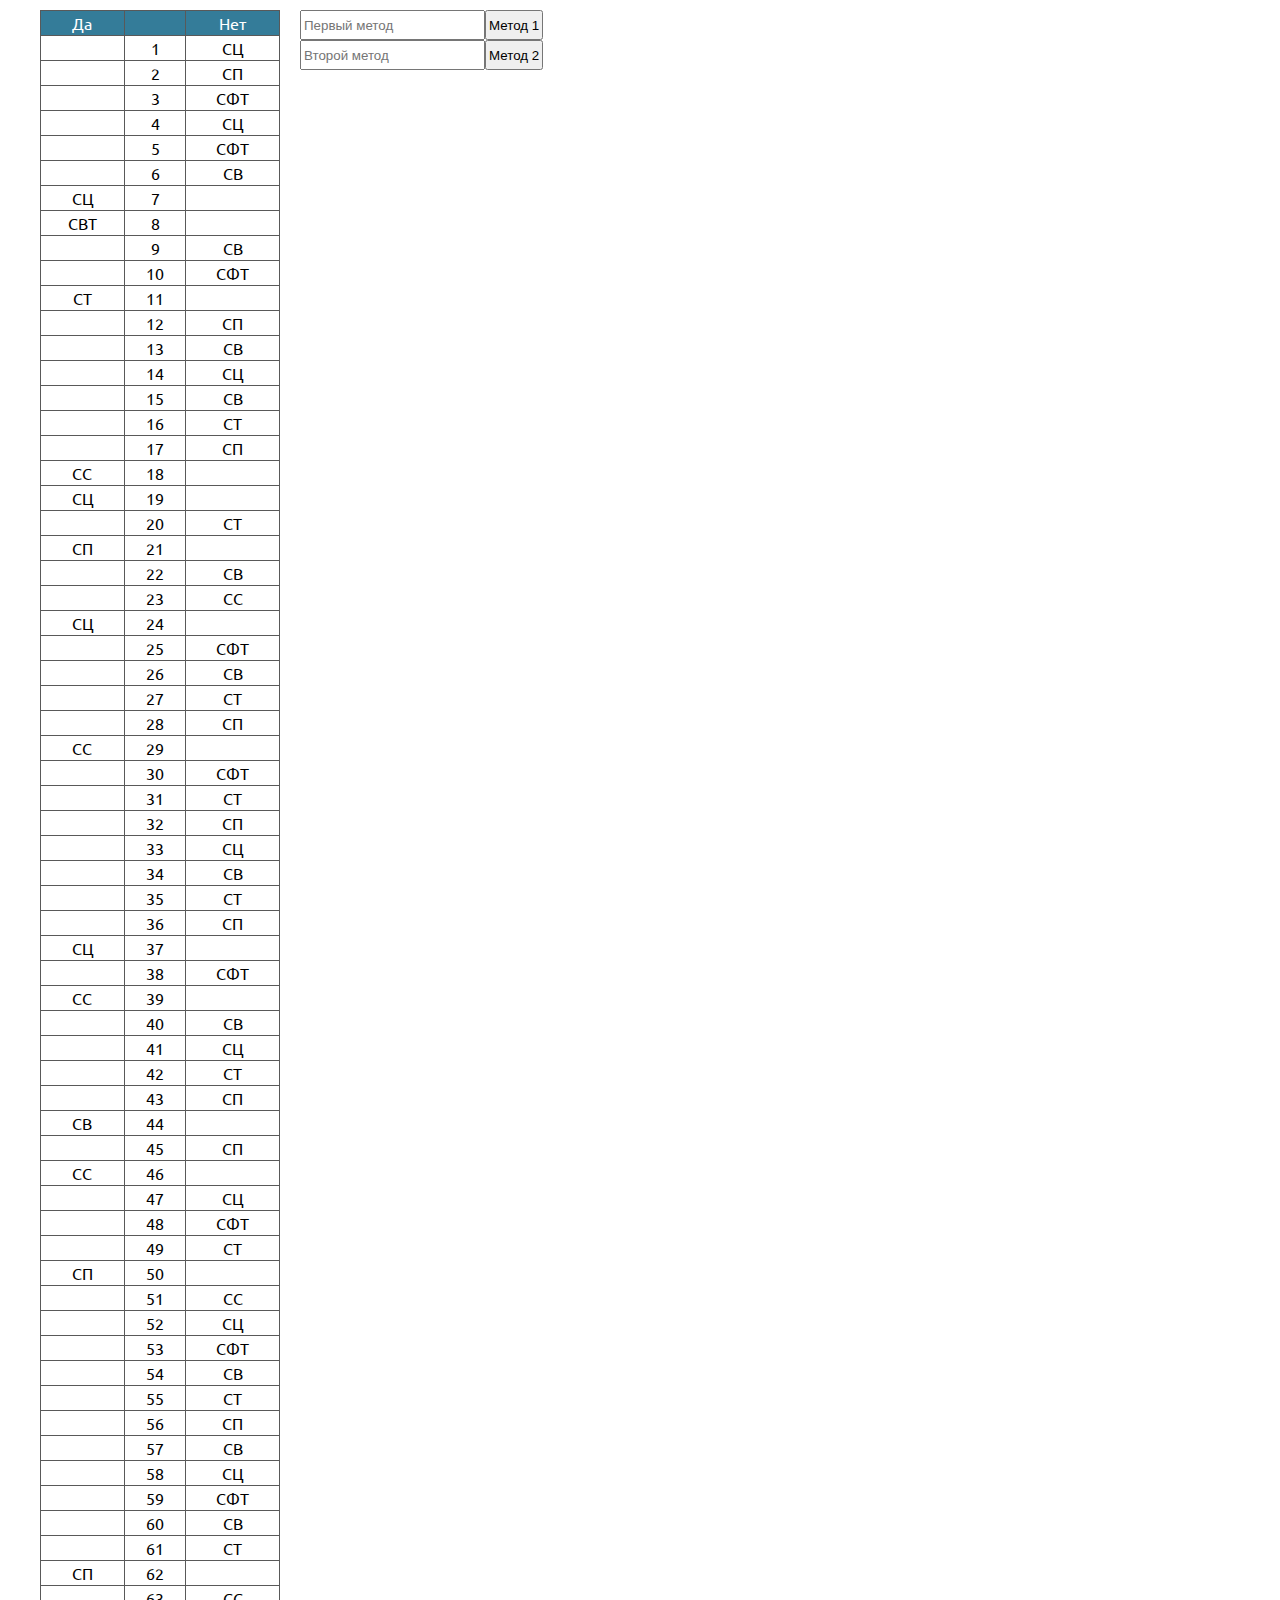
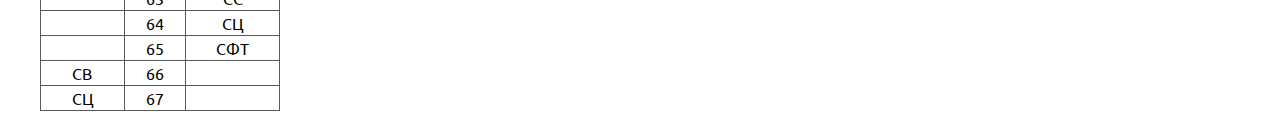
==== index.html @ 8d02353c "fix" ====
<!DOCTYPE html>
<html lang="en">

<head>
	<meta charset="UTF-8">
	<meta http-equiv="X-UA-Compatible" content="IE=edge">
	<meta name="viewport" content="width=device-width, initial-scale=1.0">
	<link rel="stylesheet" href="./style.css">
	<title>Document</title>
</head>

<body>
	<table class="main-table">
		<th>Да</th>
		<th> </th>
		<th>Нет</th>
		<tr>
		</tr>
	</table>
<div class="info-block">
		<form action="#">
			<input placeholder="Первый метод" class="answers-input" type="text">
			<button class="answers-btn">Метод 1</button>
		</form>
		<form action="#">
			<input placeholder="Второй метод" class="answers-input-2" type="text">
			<button class="answers-btn-2">Метод 2</button>
		</form>
		<div class="r-block"></div>
</div>
<div class="sec-info-block">

</div>
	<script src="./test3.js"></script>
	<script src="./script.js"></script>
</body>

</html>
---- style.css ----
@import url(https://fonts.googleapis.com/css?family=Ubuntu:regular);
body{
	font-family: Ubuntu;
	font-weight: 400;
	display: flex;
	margin: 0 auto;
	width: 1200px;
	padding: 10px;
	justify-content: flex-start;
	column-gap: 20px;
}
table{
	width: 20%;
	border-collapse:collapse;
	border-spacing:0;
	height: auto;
}
td, th {
	border: 1px solid #595959;
}
td, th {
	text-align: center;
	padding: 2px;
	width: 20px;
	height: 20px;
}
table th {
	background: #347c99; 
	color: #fff; 
	font-weight: normal;
}

span {
	font-size: 20px;
}

.answers-input, .answers-input-2{
	height: 24px;
}
.answers-btn, .answers-btn-2{
	padding: 2px;
	height: 30px;
}

form {
	display: flex;
	align-items: center;
}
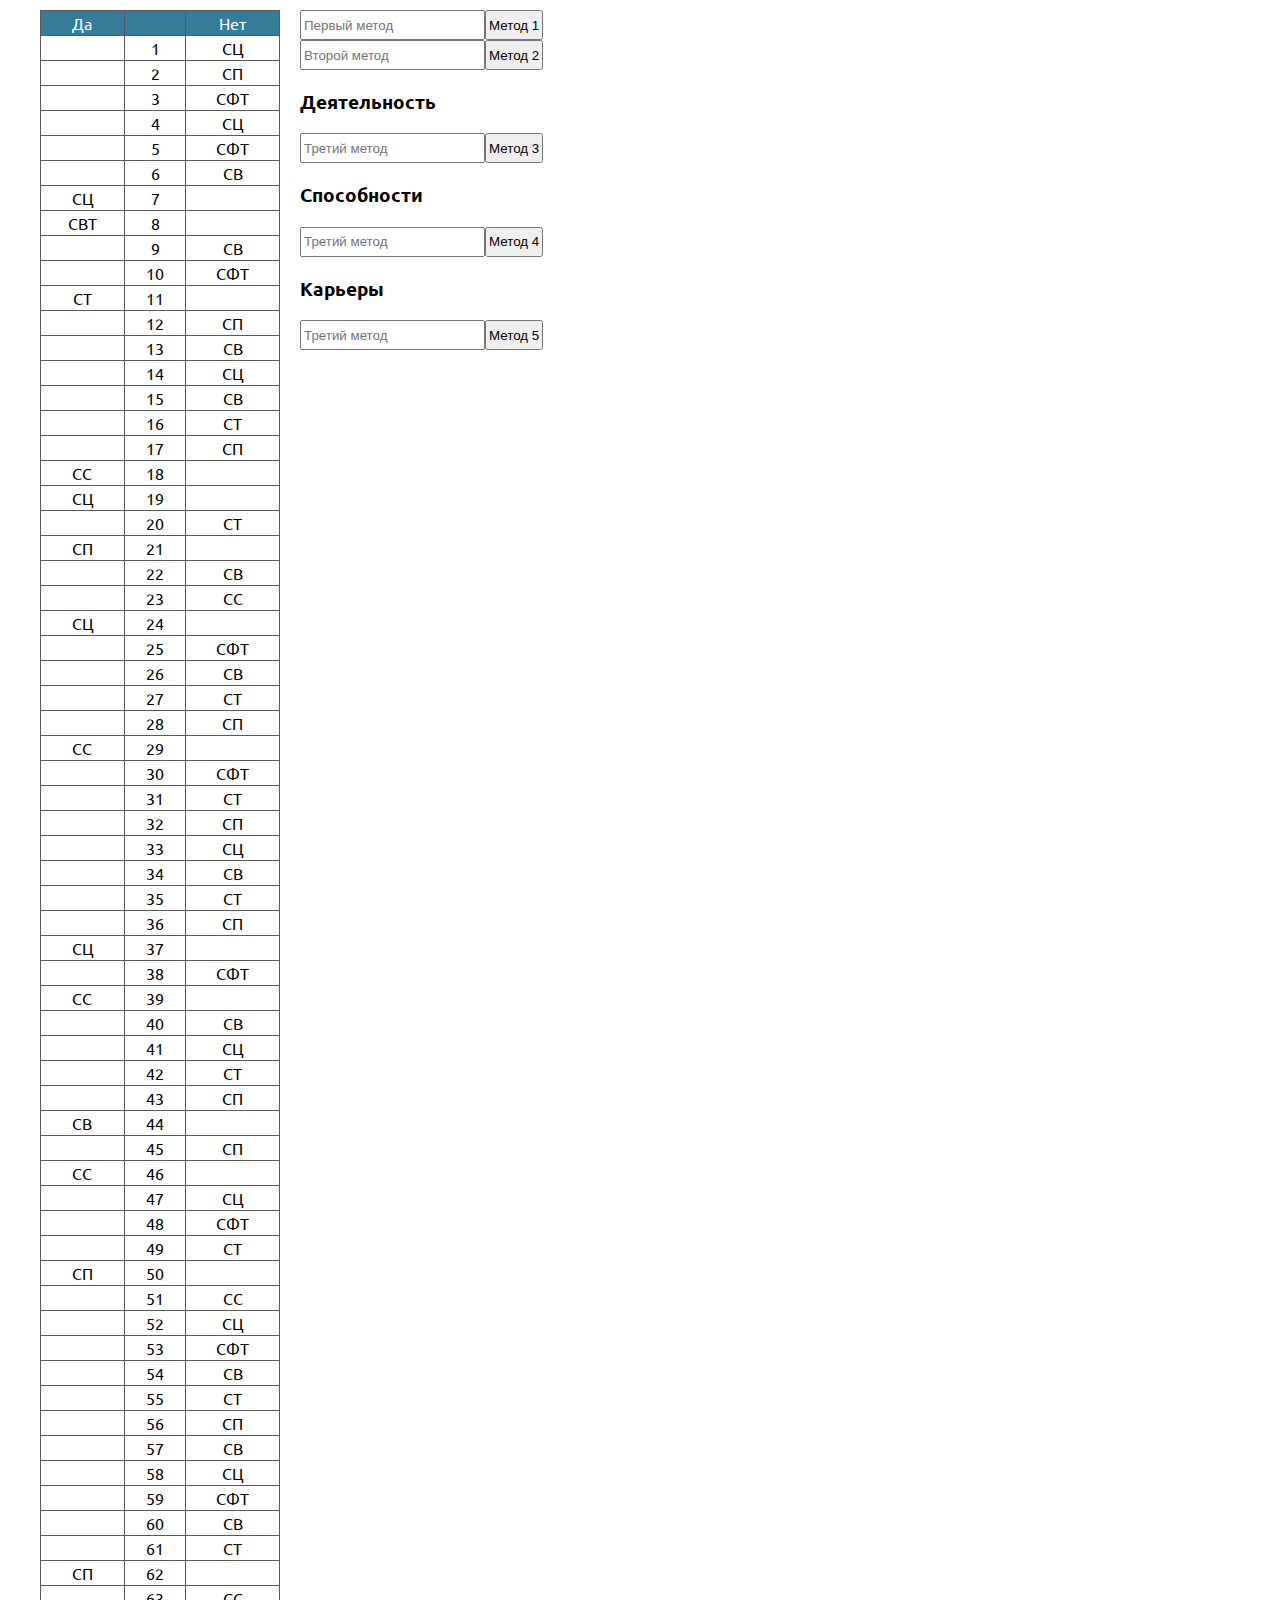
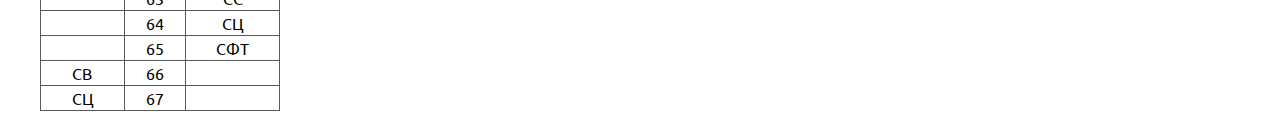
==== commit fe3cb2f0: "1" ====
--- a/index.html
+++ b/index.html
@@ -26,12 +26,28 @@
 			<input placeholder="Второй метод" class="answers-input-2" type="text">
 			<button class="answers-btn-2">Метод 2</button>
 		</form>
+		<h3>Деятельность</h3>
+		<form action="#">
+			<input placeholder="Третий метод" class="answers-input-3" type="text">
+			<button class="answers-btn-3">Метод 3</button>
+		</form>
+		<h3>Способности</h3>
+		<form action="#">
+			<input placeholder="Третий метод" class="answers-input-4" type="text">
+			<button class="answers-btn-4">Метод 4</button>
+		</form>
+		<h3>Карьеры</h3>
+		<form action="#">
+			<input placeholder="Третий метод" class="answers-input-5" type="text">
+			<button class="answers-btn-5">Метод 5</button>
+		</form>
 		<div class="r-block"></div>
 </div>
 <div class="sec-info-block">
 
 </div>
 	<script src="./test3.js"></script>
+	<script src="./test4.js"></script>
 	<script src="./script.js"></script>
 </body>
 
--- a/style.css
+++ b/style.css
@@ -1,4 +1,7 @@
 @import url(https://fonts.googleapis.com/css?family=Ubuntu:regular);
+p , h4 {
+	margin: 0;
+}
 body{
 	font-family: Ubuntu;
 	font-weight: 400;
@@ -34,10 +37,10 @@
 	font-size: 20px;
 }
 
-.answers-input, .answers-input-2{
+.answers-input, .answers-input-2, .answers-input-3, .answers-input-4, .answers-input-5{
 	height: 24px;
 }
-.answers-btn, .answers-btn-2{
+.answers-btn, .answers-btn-2, .answers-btn-3, .answers-btn-4, .answers-btn-5{
 	padding: 2px;
 	height: 30px;
 }
@@ -45,4 +48,10 @@
 form {
 	display: flex;
 	align-items: center;
+}
+
+.sec-info-block {
+	display: flex;
+	flex-direction: column;
+	row-gap: 25px;
 }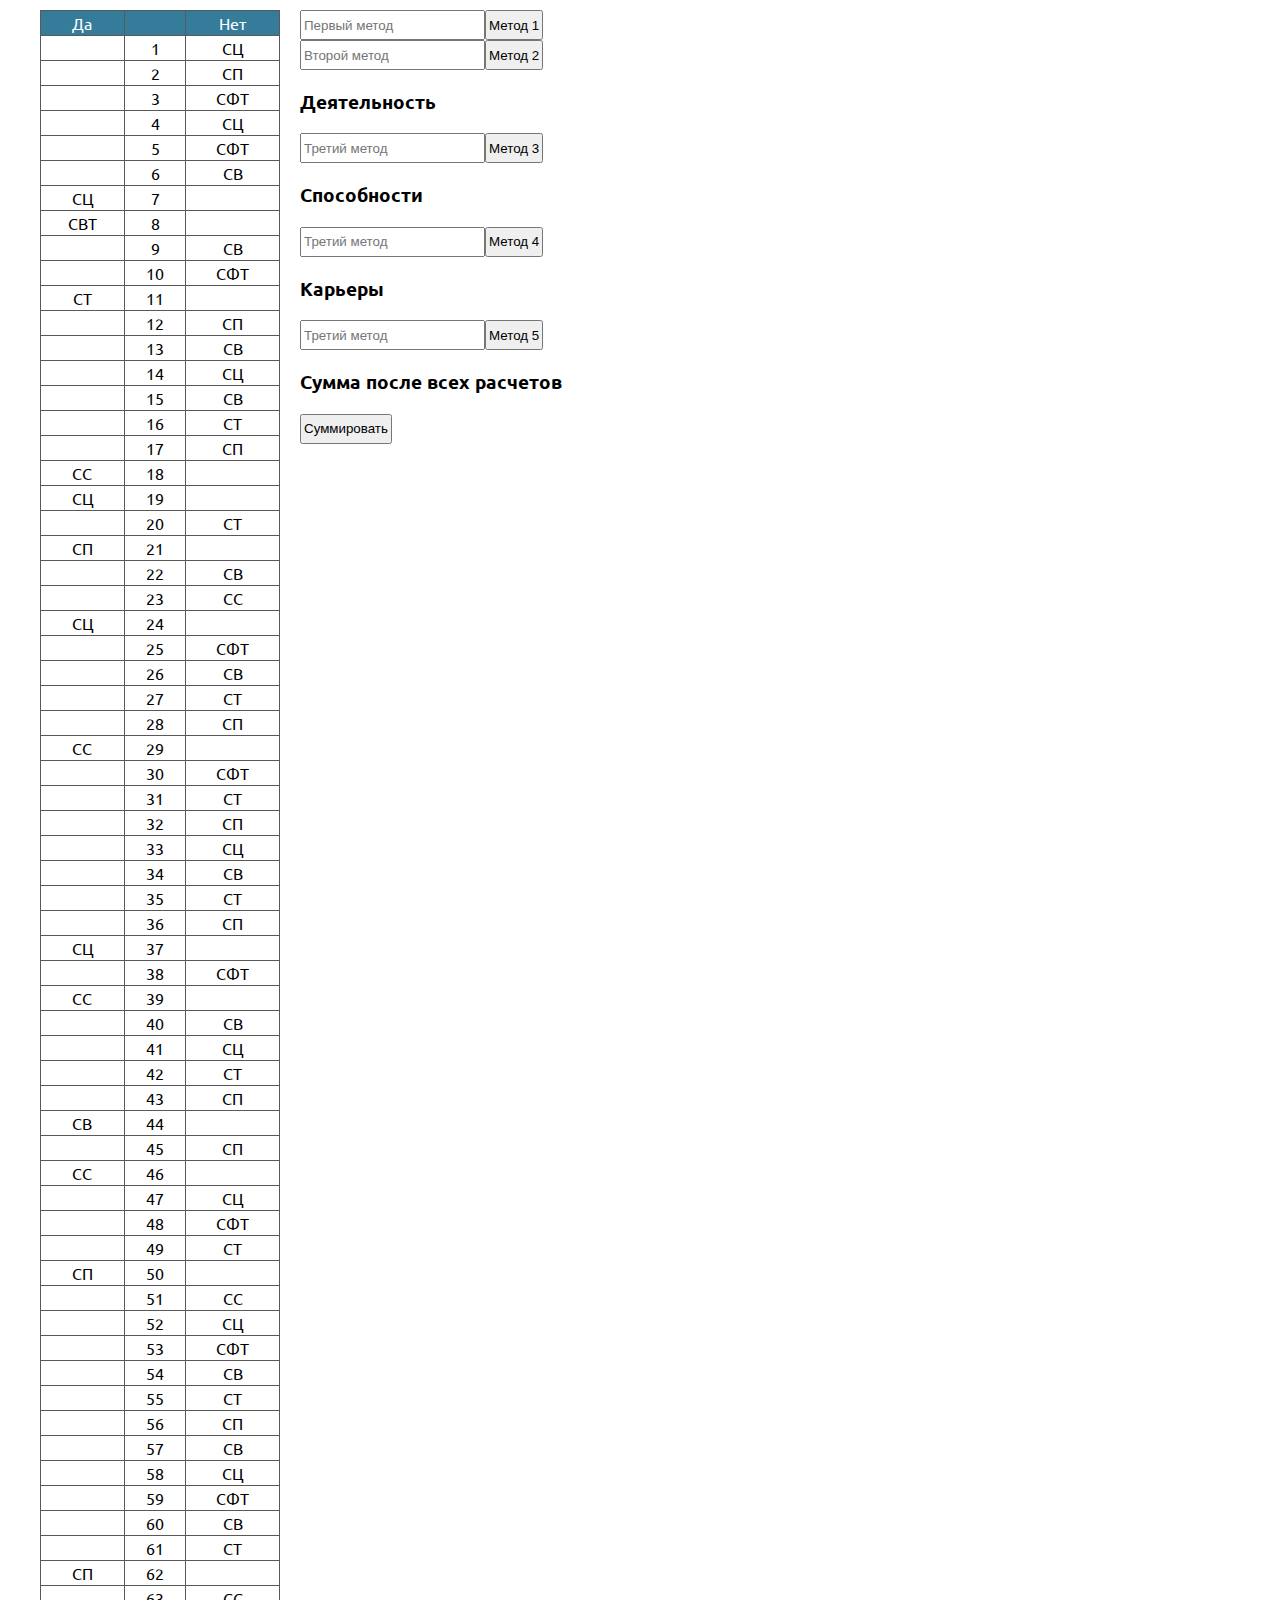
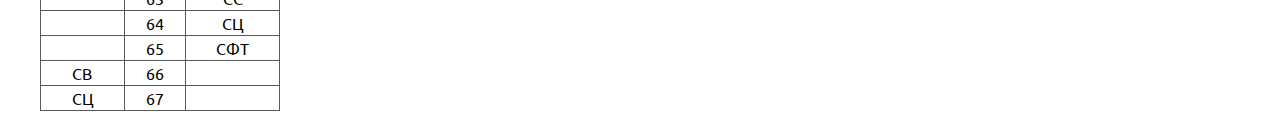
==== commit e3f8fa7b: "Complete" ====
--- a/index.html
+++ b/index.html
@@ -41,6 +41,8 @@
 			<input placeholder="Третий метод" class="answers-input-5" type="text">
 			<button class="answers-btn-5">Метод 5</button>
 		</form>
+		<h3>Сумма после всех расчетов</h3>
+		<button class="summ">Суммировать</button>
 		<div class="r-block"></div>
 </div>
 <div class="sec-info-block">
--- a/style.css
+++ b/style.css
@@ -40,7 +40,7 @@
 .answers-input, .answers-input-2, .answers-input-3, .answers-input-4, .answers-input-5{
 	height: 24px;
 }
-.answers-btn, .answers-btn-2, .answers-btn-3, .answers-btn-4, .answers-btn-5{
+.answers-btn, .answers-btn-2, .answers-btn-3, .answers-btn-4, .answers-btn-5, .summ{
 	padding: 2px;
 	height: 30px;
 }
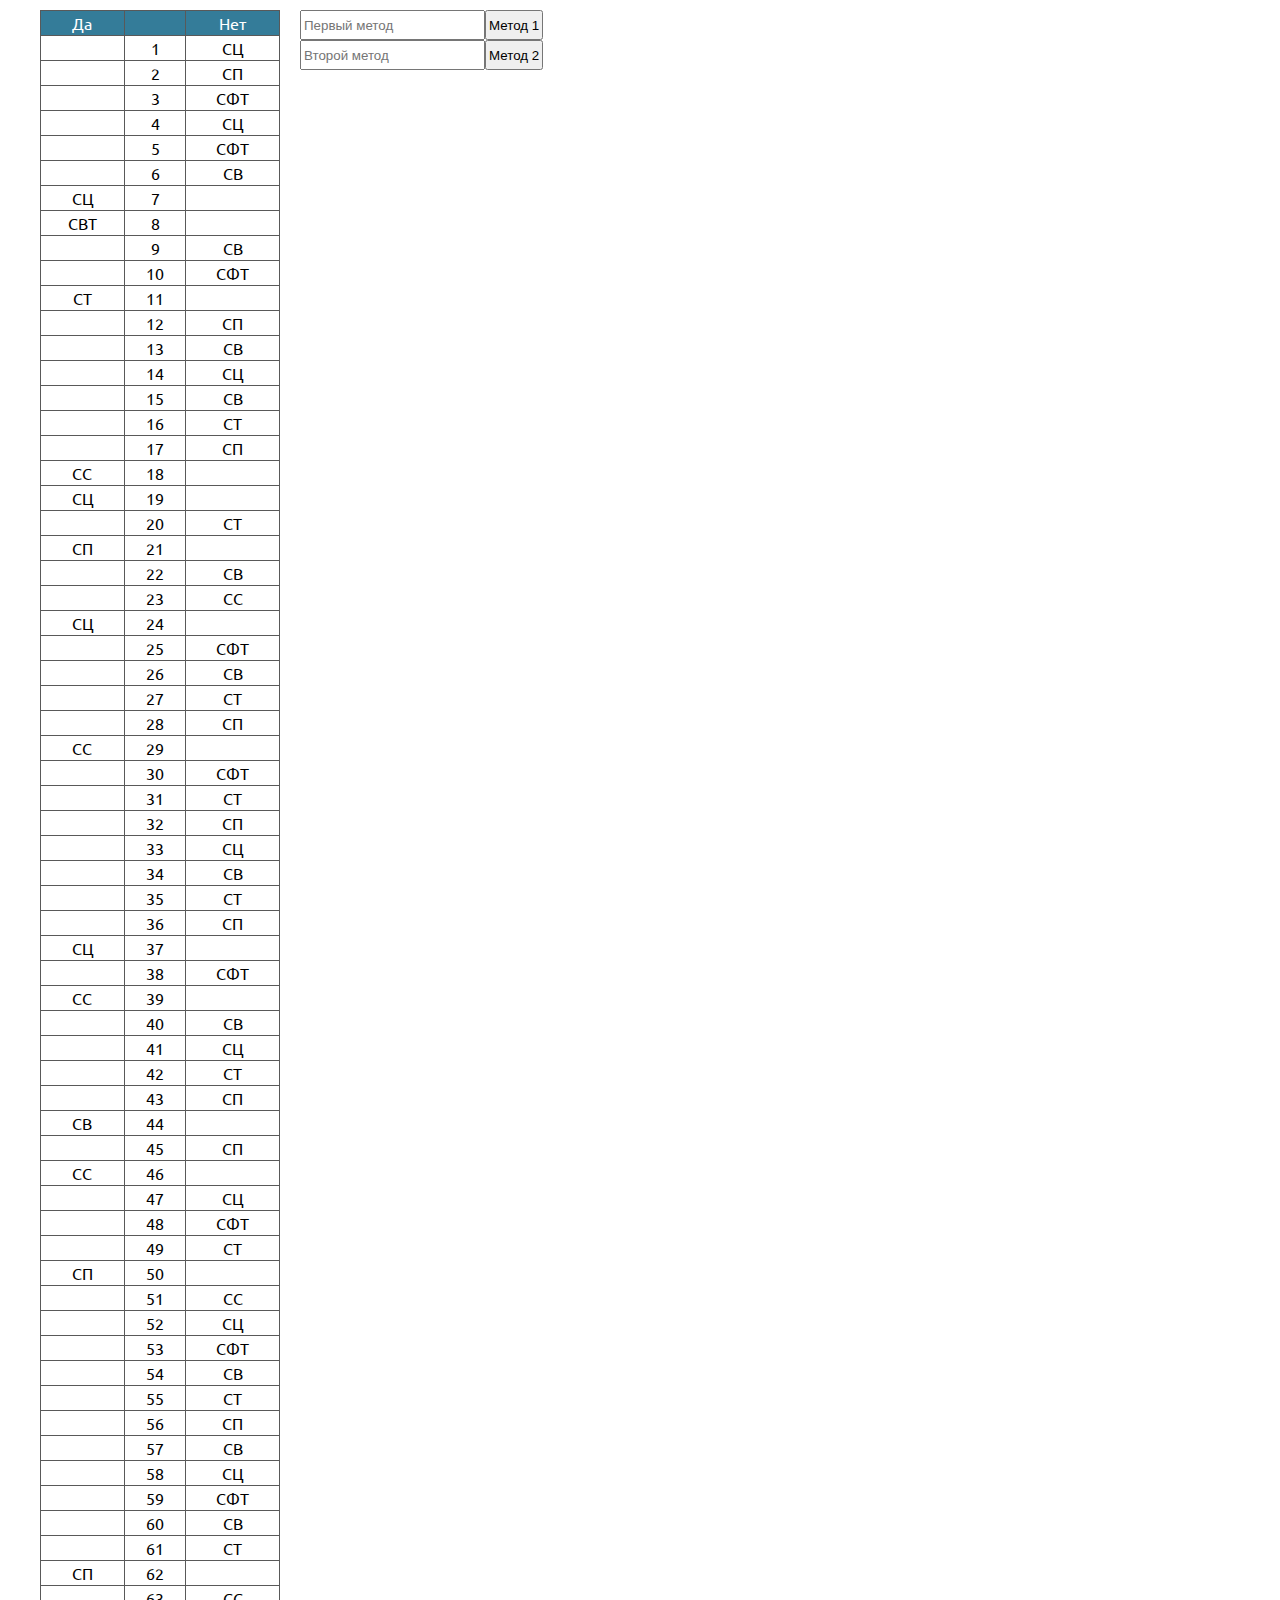
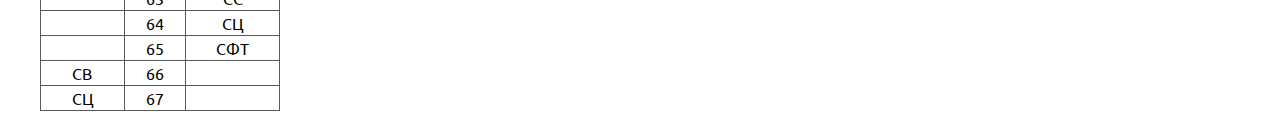
==== commit e96244ce: "Second page" ====
--- a/index.html
+++ b/index.html
@@ -26,30 +26,12 @@
 			<input placeholder="Второй метод" class="answers-input-2" type="text">
 			<button class="answers-btn-2">Метод 2</button>
 		</form>
-		<h3>Деятельность</h3>
-		<form action="#">
-			<input placeholder="Третий метод" class="answers-input-3" type="text">
-			<button class="answers-btn-3">Метод 3</button>
-		</form>
-		<h3>Способности</h3>
-		<form action="#">
-			<input placeholder="Третий метод" class="answers-input-4" type="text">
-			<button class="answers-btn-4">Метод 4</button>
-		</form>
-		<h3>Карьеры</h3>
-		<form action="#">
-			<input placeholder="Третий метод" class="answers-input-5" type="text">
-			<button class="answers-btn-5">Метод 5</button>
-		</form>
-		<h3>Сумма после всех расчетов</h3>
-		<button class="summ">Суммировать</button>
 		<div class="r-block"></div>
 </div>
 <div class="sec-info-block">
 
 </div>
 	<script src="./test3.js"></script>
-	<script src="./test4.js"></script>
 	<script src="./script.js"></script>
 </body>
 
--- a/style.css
+++ b/style.css
@@ -54,4 +54,12 @@
 	display: flex;
 	flex-direction: column;
 	row-gap: 25px;
+}
+
+.question {
+	text-align: left;
+}
+
+.second-table{
+	width: 70%;
 }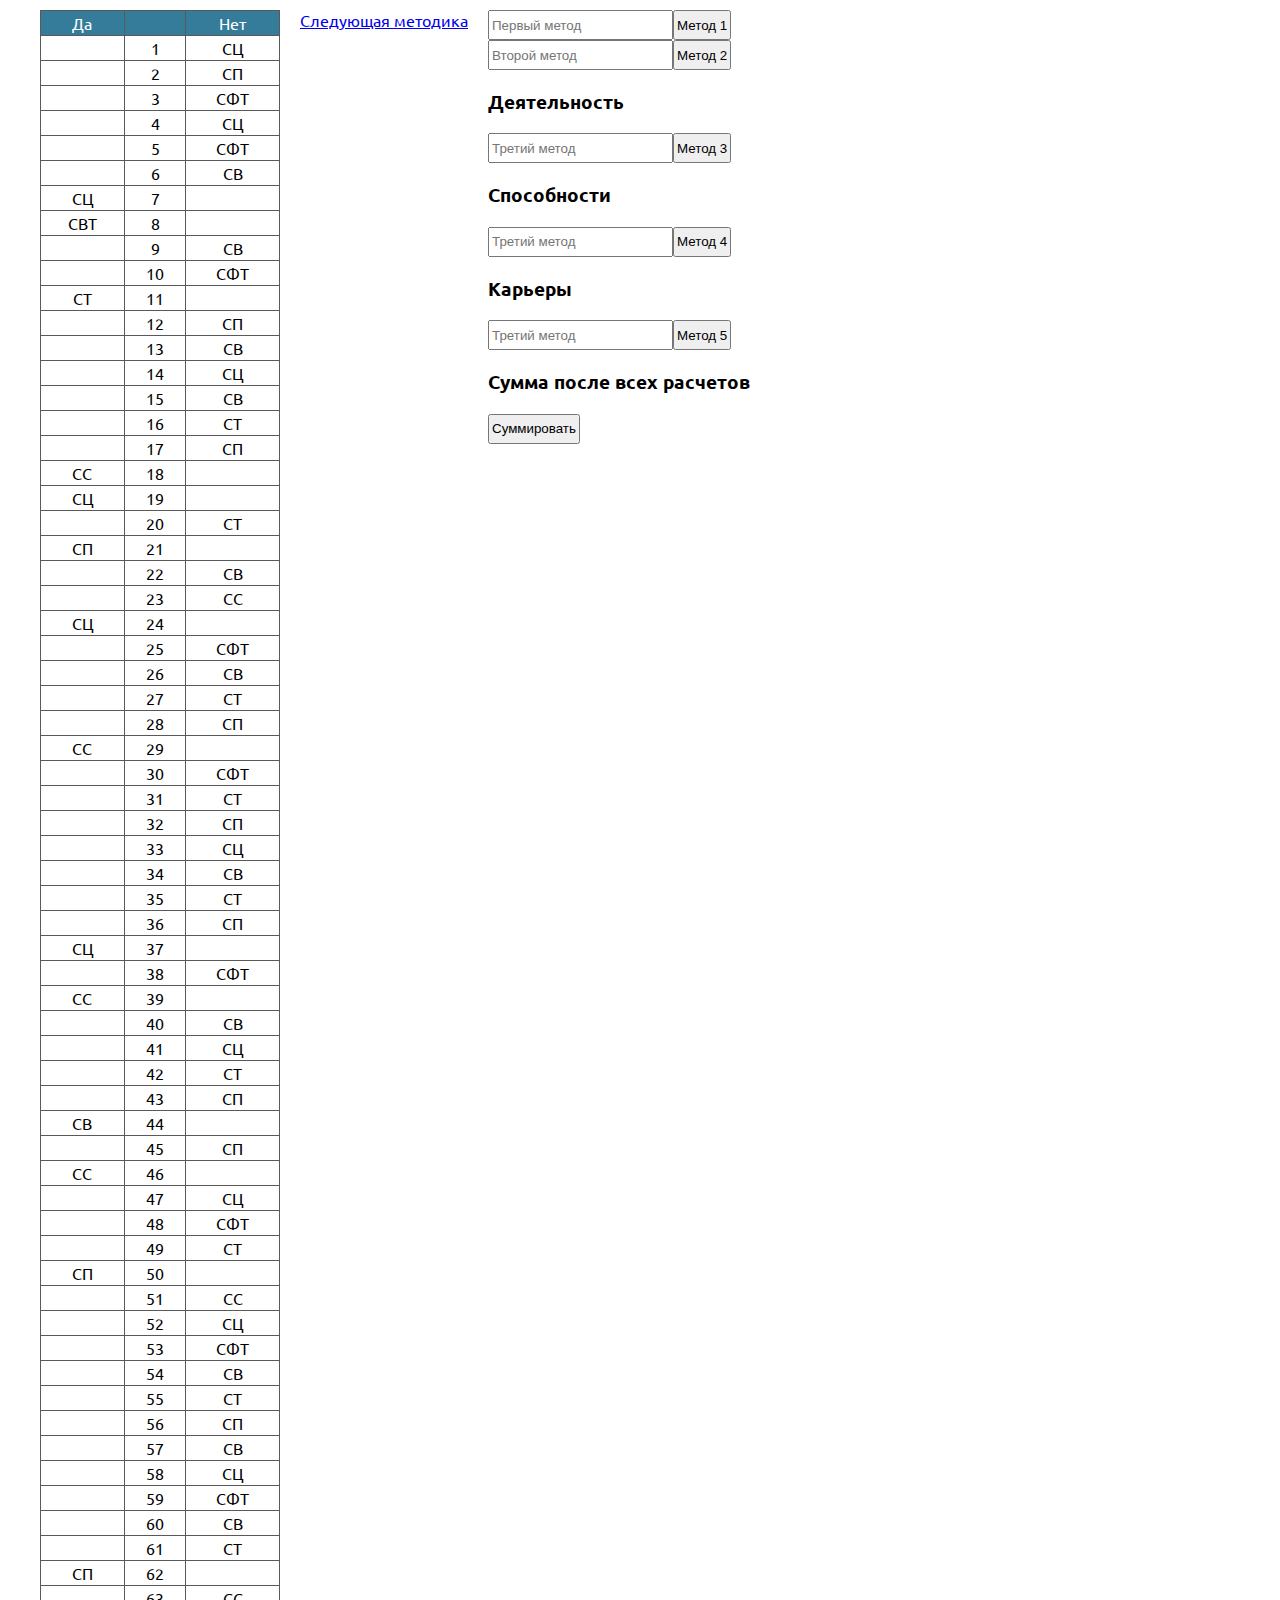
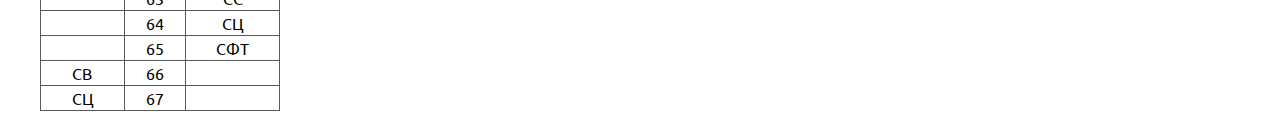
==== commit 848dd425: "Fixes" ====
--- a/index.html
+++ b/index.html
@@ -17,6 +17,7 @@
 		<tr>
 		</tr>
 	</table>
+	<a href="./index2.html">Следующая методика</a>
 <div class="info-block">
 		<form action="#">
 			<input placeholder="Первый метод" class="answers-input" type="text">
@@ -26,12 +27,30 @@
 			<input placeholder="Второй метод" class="answers-input-2" type="text">
 			<button class="answers-btn-2">Метод 2</button>
 		</form>
+		<h3>Деятельность</h3>
+		<form action="#">
+			<input placeholder="Третий метод" class="answers-input-3" type="text">
+			<button class="answers-btn-3">Метод 3</button>
+		</form>
+		<h3>Способности</h3>
+		<form action="#">
+			<input placeholder="Третий метод" class="answers-input-4" type="text">
+			<button class="answers-btn-4">Метод 4</button>
+		</form>
+		<h3>Карьеры</h3>
+		<form action="#">
+			<input placeholder="Третий метод" class="answers-input-5" type="text">
+			<button class="answers-btn-5">Метод 5</button>
+		</form>
+		<h3>Сумма после всех расчетов</h3>
+		<button class="summ">Суммировать</button>
 		<div class="r-block"></div>
 </div>
 <div class="sec-info-block">
 
 </div>
 	<script src="./test3.js"></script>
+	<script src="./test4.js"></script>
 	<script src="./script.js"></script>
 </body>
 
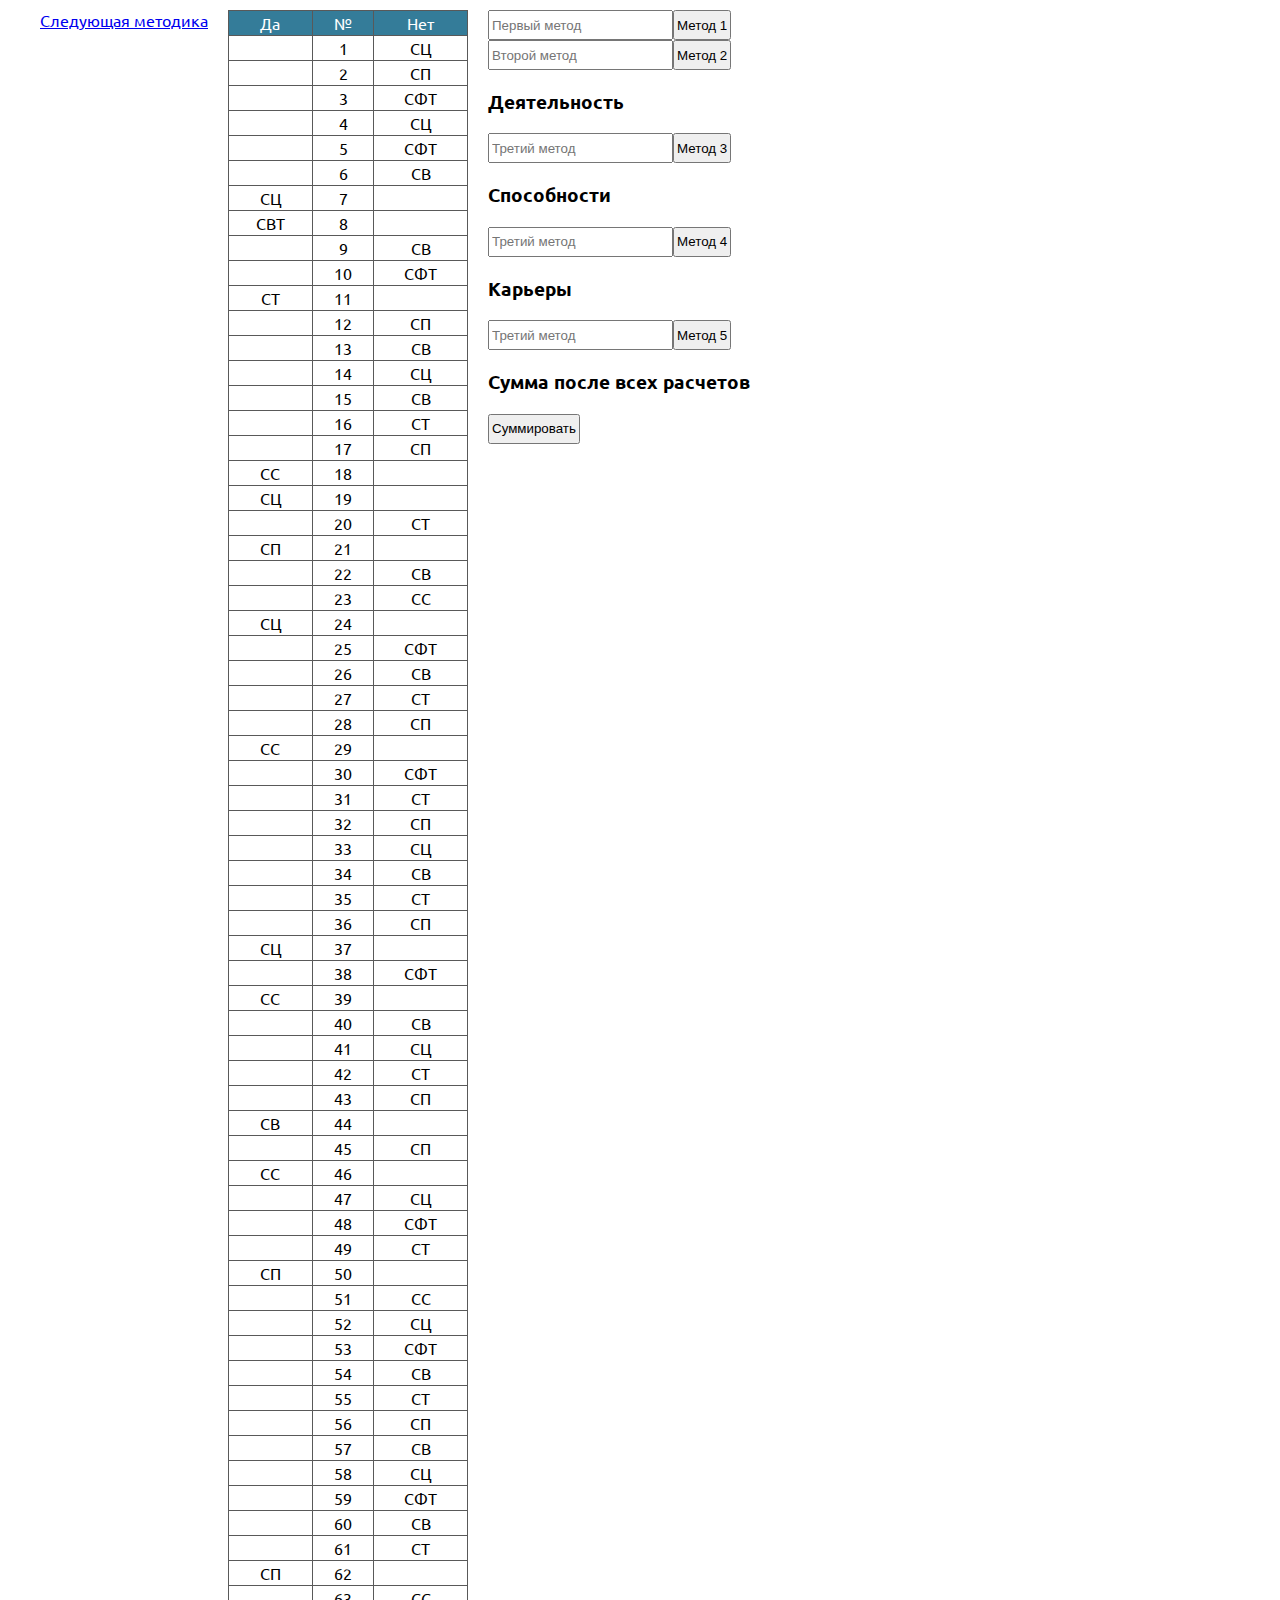
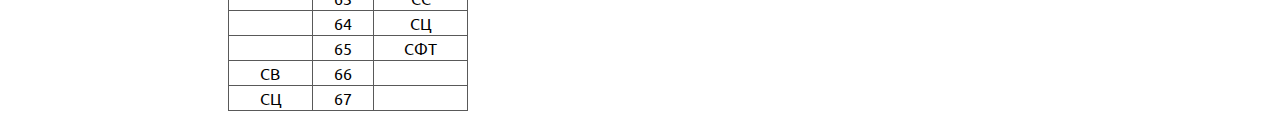
==== commit 586cc18c: "Upd" ====
--- a/index.html
+++ b/index.html
@@ -10,14 +10,14 @@
 </head>
 
 <body>
+	<a href="./index2.html">Следующая методика</a>
 	<table class="main-table">
 		<th>Да</th>
-		<th> </th>
+		<th>№</th>
 		<th>Нет</th>
 		<tr>
 		</tr>
 	</table>
-	<a href="./index2.html">Следующая методика</a>
 <div class="info-block">
 		<form action="#">
 			<input placeholder="Первый метод" class="answers-input" type="text">
--- a/style.css
+++ b/style.css
@@ -37,10 +37,10 @@
 	font-size: 20px;
 }
 
-.answers-input, .answers-input-2, .answers-input-3, .answers-input-4, .answers-input-5{
+.answers-input, .answers-input-2, .answers-input-3, .answers-input-4, .answers-input-5, .answers-input-6{
 	height: 24px;
 }
-.answers-btn, .answers-btn-2, .answers-btn-3, .answers-btn-4, .answers-btn-5, .summ{
+.answers-btn, .answers-btn-2, .answers-btn-3, .answers-btn-4, .answers-btn-5, .summ, .answers-btn-6{
 	padding: 2px;
 	height: 30px;
 }
@@ -61,5 +61,14 @@
 }
 
 .second-table{
-	width: 70%;
-}+	width: 800px;
+}
+
+.second-page {
+	align-items: flex-start;
+}
+
+.summary {
+	padding: 10px 0;
+}
+
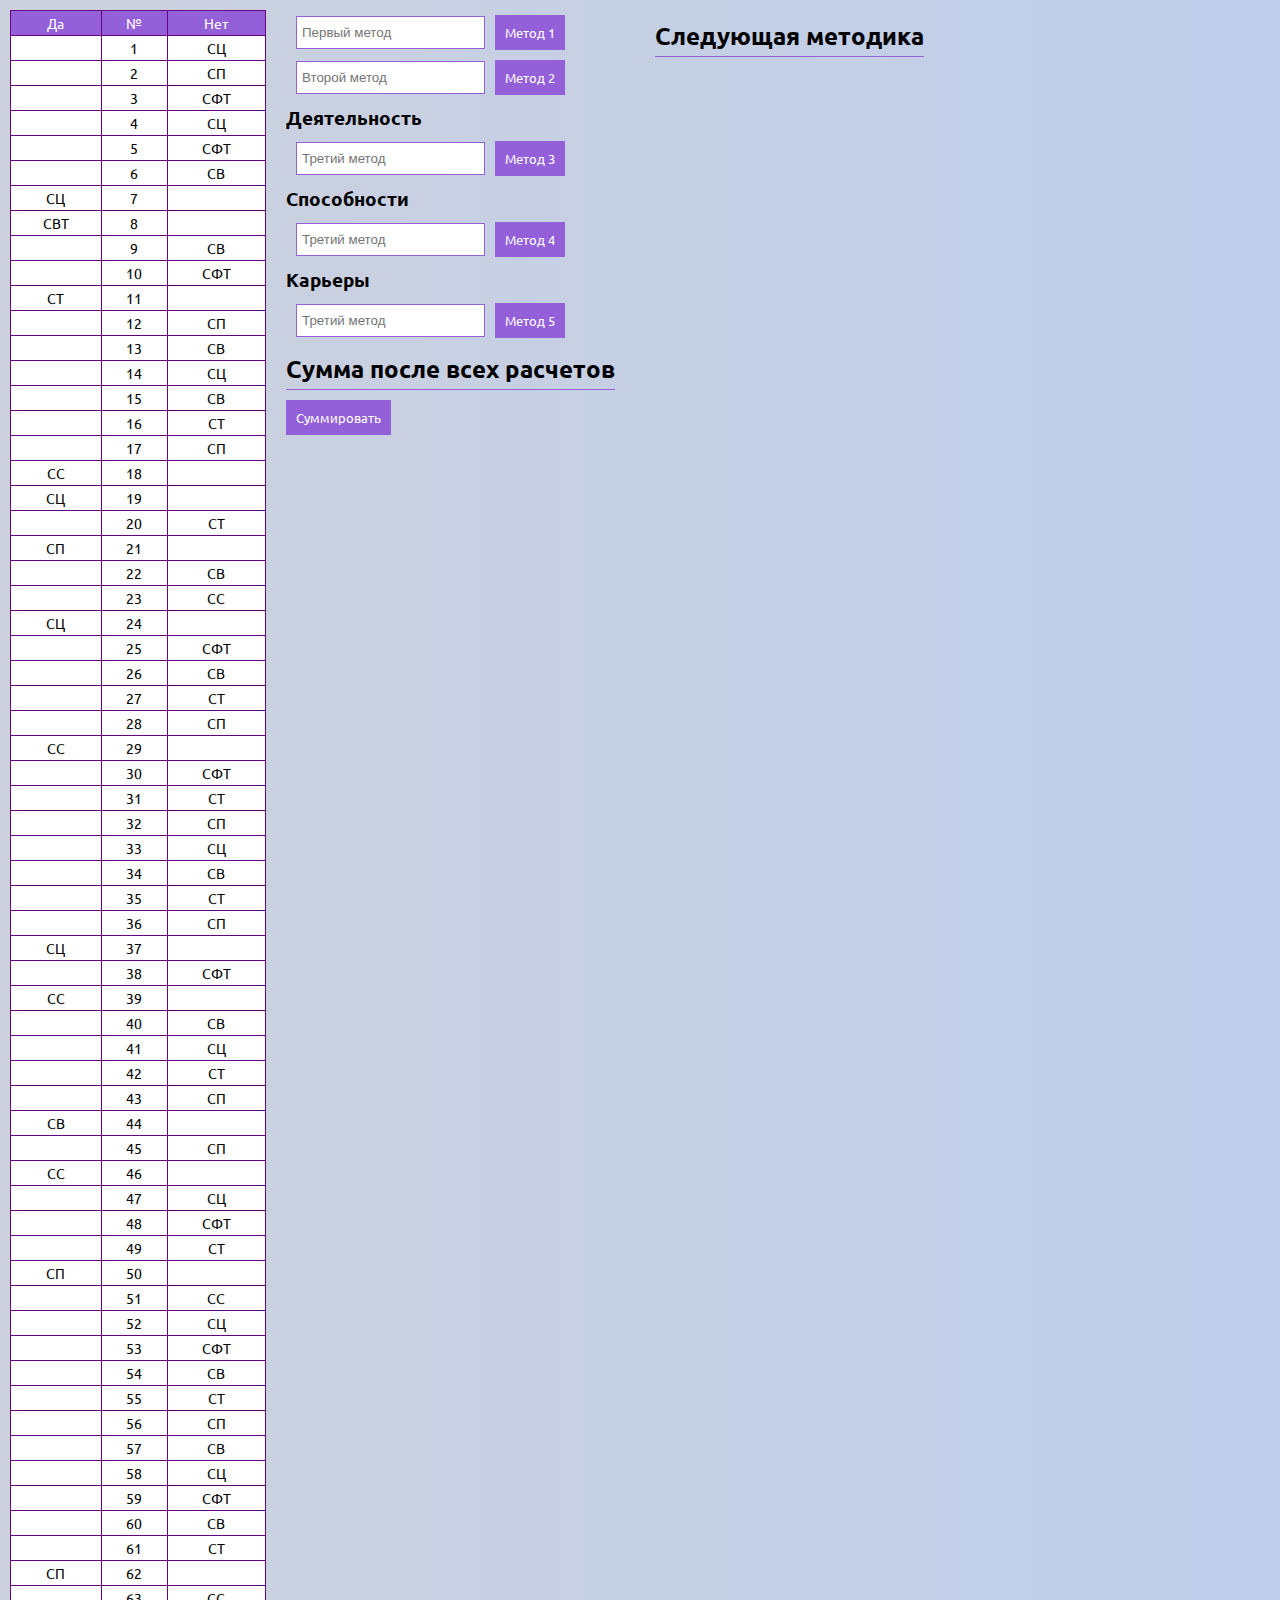
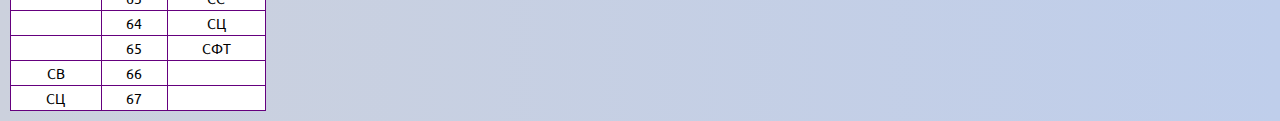
==== commit 7425f84e: "styling" ====
--- a/index.html
+++ b/index.html
@@ -6,11 +6,10 @@
 	<meta http-equiv="X-UA-Compatible" content="IE=edge">
 	<meta name="viewport" content="width=device-width, initial-scale=1.0">
 	<link rel="stylesheet" href="./style.css">
-	<title>Document</title>
+	<title>Research</title>
 </head>
 
 <body>
-	<a href="./index2.html">Следующая методика</a>
 	<table class="main-table">
 		<th>Да</th>
 		<th>№</th>
@@ -42,13 +41,15 @@
 			<input placeholder="Третий метод" class="answers-input-5" type="text">
 			<button class="answers-btn-5">Метод 5</button>
 		</form>
-		<h3>Сумма после всех расчетов</h3>
+		<h2>Сумма после всех расчетов</h4>
 		<button class="summ">Суммировать</button>
 		<div class="r-block"></div>
-</div>
-<div class="sec-info-block">
+	</div>
+	<div class="sec-info-block">
+		
+	</div>
+	<a href="./index2.html"><h2>Следующая методика</h2></a>
 
-</div>
 	<script src="./test3.js"></script>
 	<script src="./test4.js"></script>
 	<script src="./script.js"></script>
--- a/style.css
+++ b/style.css
@@ -1,13 +1,38 @@
 @import url(https://fonts.googleapis.com/css?family=Ubuntu:regular);
-p , h4 {
+p , h2, h4 {
 	margin: 0;
 }
+a{
+	text-decoration: none;
+	color: black;
+	width: fit-content;
+	height: fit-content;
+}
+h3	{
+	margin: 5px 0;
+}
+h2	{
+	margin: 10px 0;
+	position: relative;
+}
+
+h2::after {
+	content: '';
+	height: 1px;
+	width: 100%;
+	position: absolute;
+	background-color:#9460da;
+	bottom: -5px;
+	left: 0;
+}
+
 body{
+	background: linear-gradient(to right, #ccd1dd, #bfceeb);
 	font-family: Ubuntu;
 	font-weight: 400;
 	display: flex;
 	margin: 0 auto;
-	width: 1200px;
+	width: 100vw;
 	padding: 10px;
 	justify-content: flex-start;
 	column-gap: 20px;
@@ -19,30 +44,45 @@
 	height: auto;
 }
 td, th {
-	border: 1px solid #595959;
-}
-td, th {
+	background-color: white;
+	border: 1px solid #65007e;
 	text-align: center;
-	padding: 2px;
-	width: 20px;
+	padding: 2px 5px;
 	height: 20px;
+	font-size: 14px;
 }
 table th {
-	background: #347c99; 
+	background: #9460da; 
 	color: #fff; 
 	font-weight: normal;
+	font-size: 14px;
 }
 
 span {
 	font-size: 20px;
+	color: #9460da;
 }
 
-.answers-input, .answers-input-2, .answers-input-3, .answers-input-4, .answers-input-5, .answers-input-6{
-	height: 24px;
+input {
+	margin: 5px 10px ;
+	height: 21px;
+	padding: 5px;
+	outline: none;
+	border: 0.5px solid #9460da;
 }
-.answers-btn, .answers-btn-2, .answers-btn-3, .answers-btn-4, .answers-btn-5, .summ, .answers-btn-6{
-	padding: 2px;
-	height: 30px;
+button {
+	font-family: Ubuntu;
+	margin: 5px 0;
+	padding: 5px 10px;
+	height: 35px;
+	cursor: pointer;
+	background-color: #9460da;
+	border: none;
+	color: white;
+	transition: box-shadow .2s ease-in-out;
+}
+button:hover{
+	box-shadow: 2px 2px 5px #9460da;
 }
 
 form {
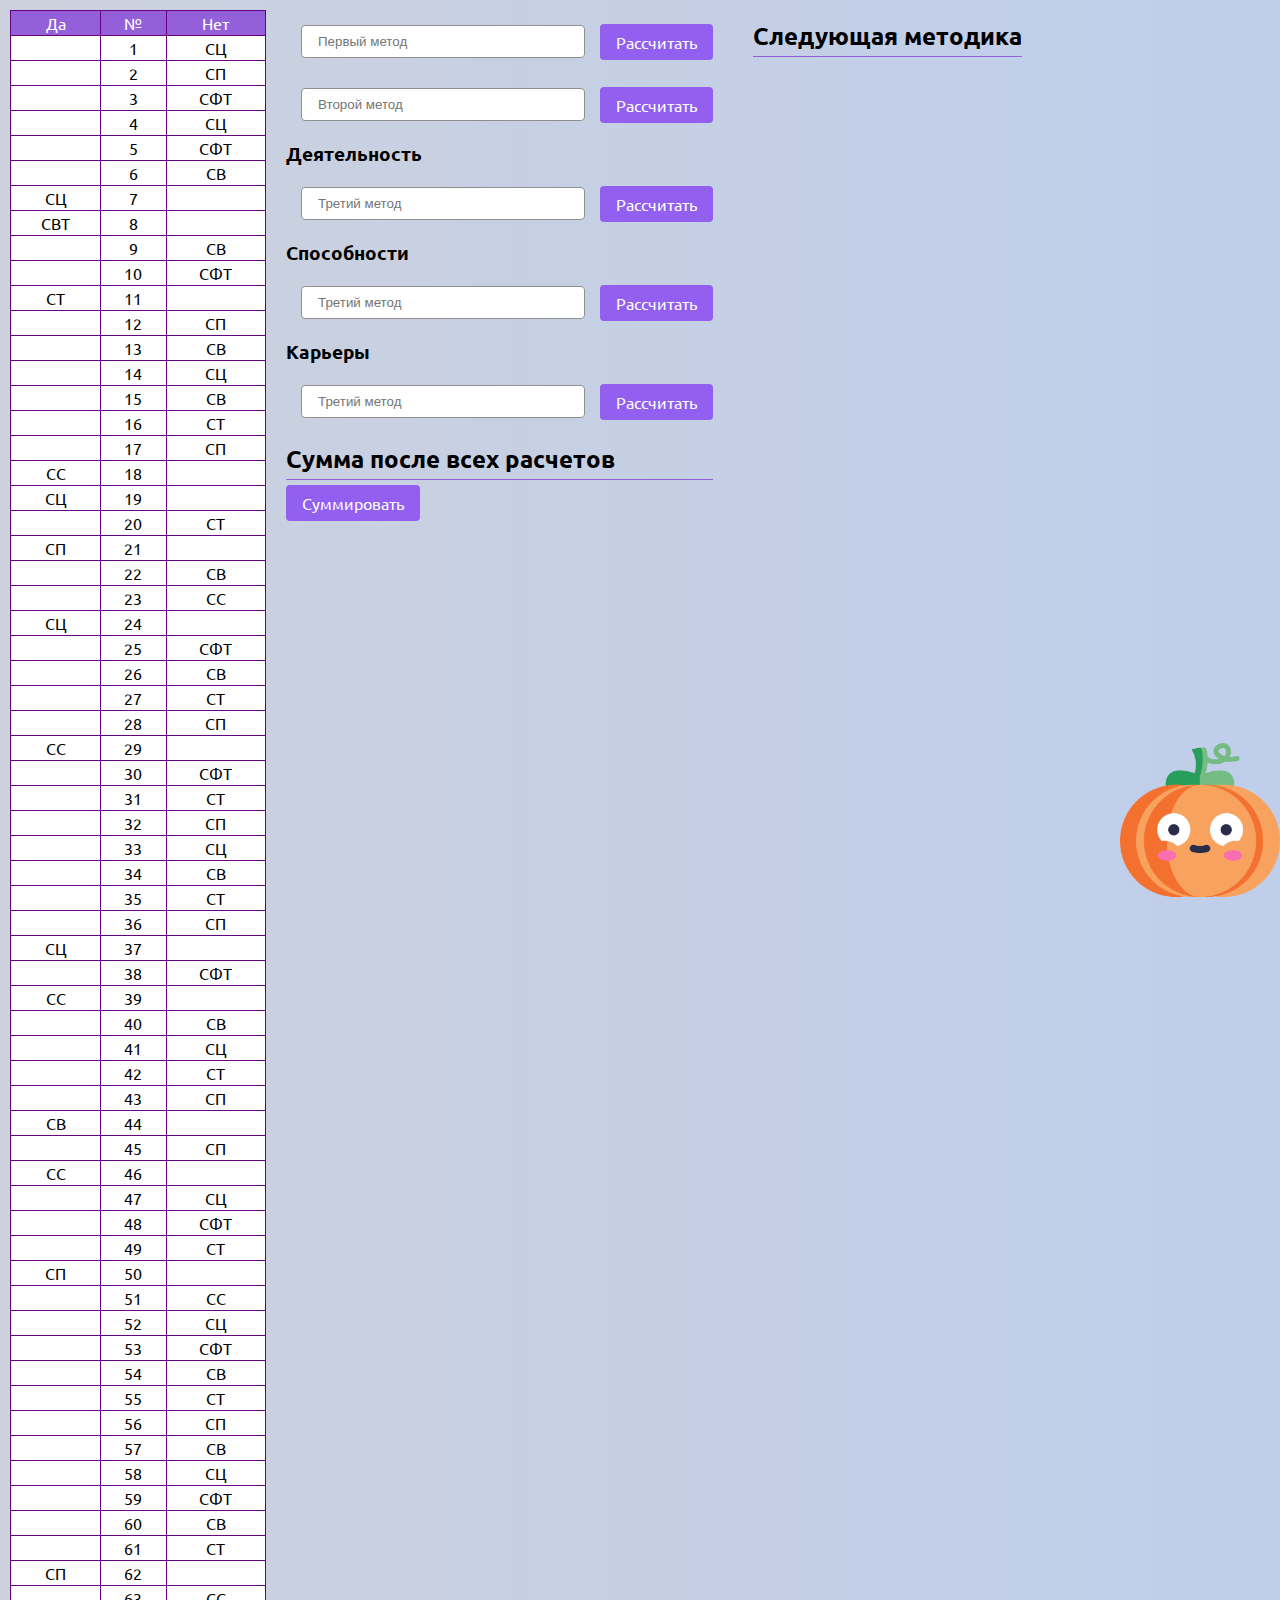
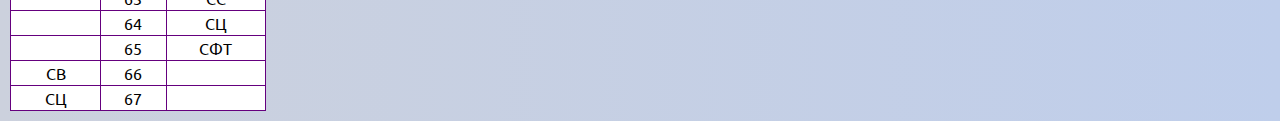
==== commit 9f3b8548: "Styling" ====
--- a/index.html
+++ b/index.html
@@ -10,6 +10,7 @@
 </head>
 
 <body>
+	<img src="./pumpkin.png" alt="1" class="pump">
 	<table class="main-table">
 		<th>Да</th>
 		<th>№</th>
@@ -20,26 +21,26 @@
 <div class="info-block">
 		<form action="#">
 			<input placeholder="Первый метод" class="answers-input" type="text">
-			<button class="answers-btn">Метод 1</button>
+			<button class="answers-btn">Рассчитать</button>
 		</form>
 		<form action="#">
 			<input placeholder="Второй метод" class="answers-input-2" type="text">
-			<button class="answers-btn-2">Метод 2</button>
+			<button class="answers-btn-2">Рассчитать</button>
 		</form>
 		<h3>Деятельность</h3>
 		<form action="#">
 			<input placeholder="Третий метод" class="answers-input-3" type="text">
-			<button class="answers-btn-3">Метод 3</button>
+			<button class="answers-btn-3">Рассчитать</button>
 		</form>
 		<h3>Способности</h3>
 		<form action="#">
 			<input placeholder="Третий метод" class="answers-input-4" type="text">
-			<button class="answers-btn-4">Метод 4</button>
+			<button class="answers-btn-4">Рассчитать</button>
 		</form>
 		<h3>Карьеры</h3>
 		<form action="#">
 			<input placeholder="Третий метод" class="answers-input-5" type="text">
-			<button class="answers-btn-5">Метод 5</button>
+			<button class="answers-btn-5">Рассчитать</button>
 		</form>
 		<h2>Сумма после всех расчетов</h4>
 		<button class="summ">Суммировать</button>
--- a/style.css
+++ b/style.css
@@ -1,4 +1,5 @@
 @import url(https://fonts.googleapis.com/css?family=Ubuntu:regular);
+
 p , h2, h4 {
 	margin: 0;
 }
@@ -49,40 +50,51 @@
 	text-align: center;
 	padding: 2px 5px;
 	height: 20px;
-	font-size: 14px;
+	font-size: 1em;
 }
 table th {
 	background: #9460da; 
 	color: #fff; 
 	font-weight: normal;
-	font-size: 14px;
+	font-size: 1em;
 }
 
 span {
-	font-size: 20px;
+	font-size: 1em;
 	color: #9460da;
 }
 
 input {
-	margin: 5px 10px ;
-	height: 21px;
-	padding: 5px;
+	width: 250px;
+	padding: 8px 16px;
+	margin: 15px 15px;
+	border: 1px solid #909090;
+	border-radius: 4px;
 	outline: none;
-	border: 0.5px solid #9460da;
+}
+input:focus {
+	border: 1px solid #646464;
 }
 button {
 	font-family: Ubuntu;
-	margin: 5px 0;
-	padding: 5px 10px;
-	height: 35px;
+	padding: 8px 16px;
+	background: #925FF0;
+	border-radius: 4px;
+	font-size: 1em;
+	color: white;
+	letter-spacing: -5%;
+	border: none;
 	cursor: pointer;
-	background-color: #9460da;
-	border: none;
-	color: white;
-	transition: box-shadow .2s ease-in-out;
+	outline: none;
 }
 button:hover{
-	box-shadow: 2px 2px 5px #9460da;
+	background: #A87FF3;
+}
+button:active{
+	background: #5E3A9E;
+}
+button:focus{
+	background: #5E3A9E;
 }
 
 form {
@@ -112,3 +124,10 @@
 	padding: 10px 0;
 }
 
+.pump {
+	position: fixed;
+	z-index: 10000;
+	width: 10em;
+	bottom: 0;
+	right: 0;
+}